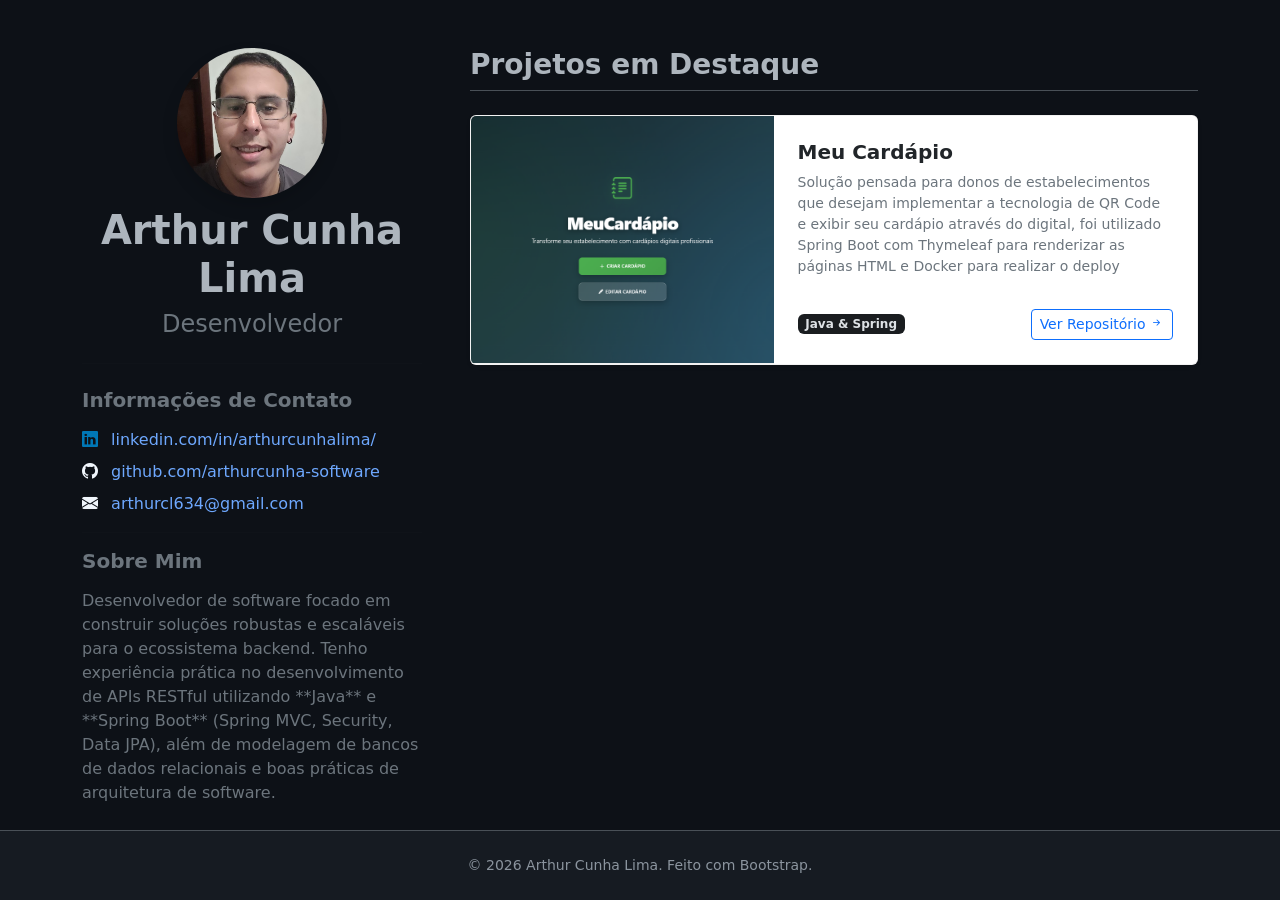
==== app/index.html @ 4fc23c54 "feat: adicionar projeto meucardápio aos projetos" ====
<!DOCTYPE html>
<html lang="PT-BR" data-bs-theme="dark">
<head>
    <meta charset="UTF-8">
    <meta name="viewport" content="width=device-width, initial-scale=1.0">
    
    <title>Portfolio | Arthur Cunha</title>
    
    <link href="https://cdn.jsdelivr.net/npm/bootstrap@5.3.2/dist/css/bootstrap.min.css" rel="stylesheet">
    <link rel="stylesheet" href="https://cdn.jsdelivr.net/npm/bootstrap-icons@1.11.0/font/bootstrap-icons.css">
    
    <link rel="stylesheet" href="style.css">
</head>
<body>
    
    <main class="container my-5">
        <div class="row g-5">
            <section class="col-lg-4 info-sidebar">
                <div class="text-center">
                    <img src="assets/profile.jpg" alt="Foto de Arthur Cunha" class="rounded-circle shadow mb-2" style="width: 150px; height: 150px; object-fit: cover;">
                    <h1 class="display-6 fw-bold text-primary">Arthur Cunha Lima</h1>
                    <h2 class="h4 text-muted mb-4">Desenvolvedor</h2>
                </div>

                <hr class="my-4">
                <!--Contato-->
                <div class="contact-info">
                    <h3 class="h5 fw-bold mb-3 text-secondary">Informações de Contato</h3>
                    <ul class="list-unstyled">
                        <li class="mb-2">
                            <a href="https://linkedin.com/in/arthurcunhalima" target="_blank" class="text-decoration-none link-linkedin contato">
                                <i class="bi bi-linkedin me-2"></i> linkedin.com/in/arthurcunhalima/
                            </a>
                        </li>
                        <li class="mb-2">
                            <a href="https://github.com/arthurcunha-software" target="_blank" class="text-decoration-none contato link-github">
                                <i class="bi bi-github me-2 "></i> github.com/arthurcunha-software
                            </a>
                        </li>
                        <li class="mb-2">
                            <a href="mailto:arthurcl634@gmail.com" class="text-decoration-none contato link-email">
                                <i class="bi bi-envelope-fill me-2 text-danger"></i> arthurcl634@gmail.com
                            </a>
                        </li>
                    </ul>
                </div>

                <hr class="my-3">

                <div class="about-me">
                    <h3 class="h5 fw-bold text-secondary mb-3">Sobre Mim</h3>
                    <p class="text-secondary lead fs-6">
                        Desenvolvedor de software focado em construir soluções robustas e escaláveis para o ecossistema backend. Tenho experiência prática no desenvolvimento de APIs RESTful utilizando **Java** e **Spring Boot** (Spring MVC, Security, Data JPA), além de modelagem de bancos de dados relacionais e boas práticas de arquitetura de software.
                    </p>
                </div>
            </section>

            <!-- Coluna de Projetos -->
            <section class="col-lg-8">
                <h2 class="h3 fw-bold mb-4 text-primary border-bottom pb-2">Projetos em Destaque</h2>
                
                <ul class="list-unstyled lista-projetos"></ul>
            </section>
        </div>
    </main>

    <footer class="text-center py-4 border-top mt-5 fixed-bottom">
        <p class="small mb-0">&copy; 2026 Arthur Cunha Lima. Feito com Bootstrap.</p>
    </footer>

    <script src="https://cdn.jsdelivr.net/npm/bootstrap@5.3.2/dist/js/bootstrap.bundle.min.js"></script>
    <script src="main.js"></script>
</body>
</html>
---- app/style.css ----
:root{
    --corprimaria: #adb5bd;
    --bs-primary-rgb: 173, 181, 189;
    --corsecundaria: #6c757d;
    --bs-secondary-rgb: 108, 117, 125;
    --fundo-pagina: #0d1117;
    --fundo-footer: #161b22;
    --texto-cinza: #8b949e;
    
}

.text-muted, 
.text-secondary {
    color: var(--corsecundaria) !important;
}

body {
    background-color: var(--fundo-pagina);
    color: #161b22;
    font-family: system-ui, -apple-system, sans-serif;
}

.contato{
    transition: opacity 0.2s ease;
}
.link-linkedin i {
    color: #0077b5 !important;
}
.link-github i, .link-email i  {
    color: #f0f6fc !important;
}
.contato:hover {
    opacity: 0.8;
}




.project-card {
    border: 1px solid rgba(0, 0, 0, 0.05);
    transition: transform 0.2s ease, box-shadow 0.2s ease;
}

.project-card:hover {
    transform: translateY(-4px);
    box-shadow: 0 0.75rem 1.5rem rgba(0, 0, 0, 0.1) !important;
}

.project-img {
    width: 100%;
    height: 100%; /* Faz a imagem ocupar toda a altura disponível da coluna */
    height: 200px;
    object-fit: cover;
    object-position: center; /* Garante o foco no centro do print */
    border-bottom: 1px solid rgba(0, 0, 0, 0.05);
}


/* Cria linhas divisórias entre as colunas do topo apenas no computador */
@media (min-width: 768px) {
    .border-start-md {
        border-left: 1px solid #dee2e6 !important;
    }
}
footer {
    background-color: var(--fundo-footer) !important;
    border-top: 1px solid #30363d !important;
}
footer p {
    color: var(--texto-cinza);
}
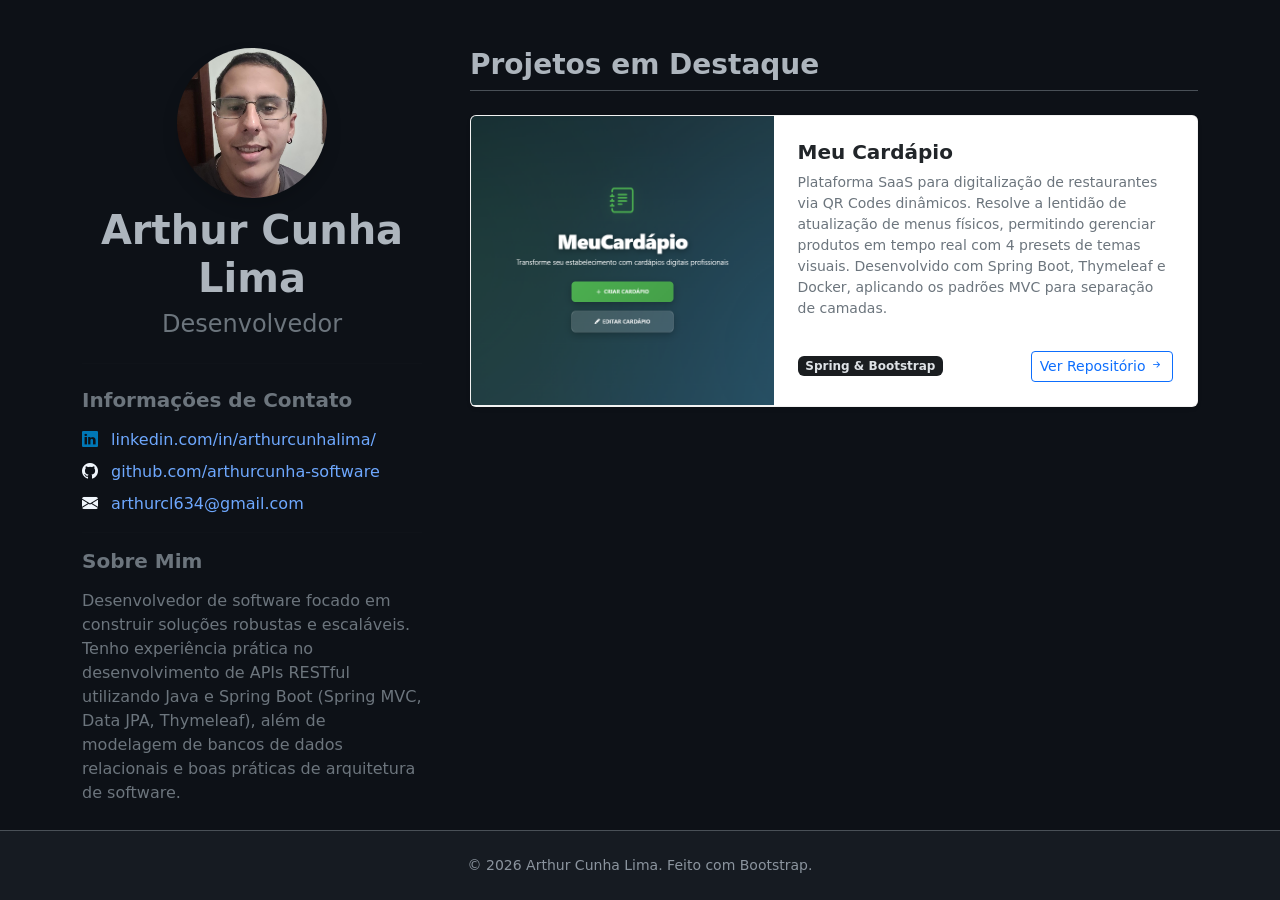
==== commit 342a1a46: "style: alteração nos textos" ====
--- a/app/index.html
+++ b/app/index.html
@@ -50,7 +50,7 @@
                 <div class="about-me">
                     <h3 class="h5 fw-bold text-secondary mb-3">Sobre Mim</h3>
                     <p class="text-secondary lead fs-6">
-                        Desenvolvedor de software focado em construir soluções robustas e escaláveis para o ecossistema backend. Tenho experiência prática no desenvolvimento de APIs RESTful utilizando **Java** e **Spring Boot** (Spring MVC, Security, Data JPA), além de modelagem de bancos de dados relacionais e boas práticas de arquitetura de software.
+                        Desenvolvedor de software focado em construir soluções robustas e escaláveis. Tenho experiência prática no desenvolvimento de APIs RESTful utilizando Java e Spring Boot (Spring MVC, Data JPA, Thymeleaf), além de modelagem de bancos de dados relacionais e boas práticas de arquitetura de software.
                     </p>
                 </div>
             </section>
--- a/app/style.css
+++ b/app/style.css
@@ -6,7 +6,6 @@
     --fundo-pagina: #0d1117;
     --fundo-footer: #161b22;
     --texto-cinza: #8b949e;
-    
 }
 
 .text-muted, 
@@ -33,12 +32,9 @@
     opacity: 0.8;
 }
 
-
-
-
 .project-card {
     border: 1px solid rgba(0, 0, 0, 0.05);
-    transition: transform 0.2s ease, box-shadow 0.2s ease;
+    transition: transform 0.2s ease, box-shadow 0.2s ease;    
 }
 
 .project-card:hover {
@@ -48,13 +44,11 @@
 
 .project-img {
     width: 100%;
-    height: 100%; /* Faz a imagem ocupar toda a altura disponível da coluna */
-    height: 200px;
+    height: 220px;
     object-fit: cover;
     object-position: center; /* Garante o foco no centro do print */
     border-bottom: 1px solid rgba(0, 0, 0, 0.05);
 }
-
 
 /* Cria linhas divisórias entre as colunas do topo apenas no computador */
 @media (min-width: 768px) {
